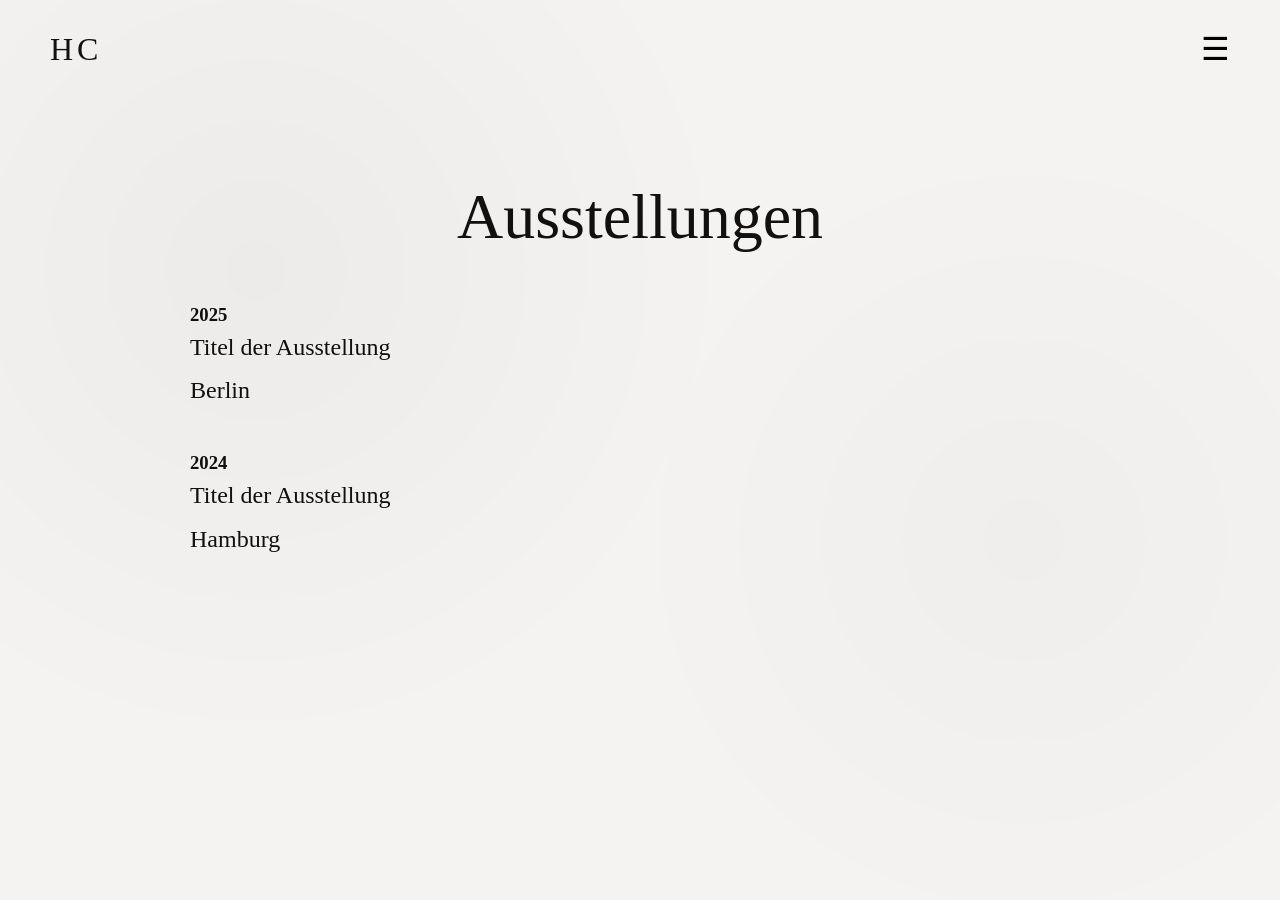
==== ausstellungen.html @ bd430779 "Website Hagazussa Cara - Version 1.0" ====
<!DOCTYPE html>
<html lang="de">
<head>
    <meta charset="UTF-8">
    <meta name="viewport" content="width=device-width, initial-scale=1.0">
    <title>Ausstellungen</title>

    <link rel="stylesheet" href="css/style.css">
</head>
<body>

<header class="header">

    <a href="index.html" class="logo">HC</a>

    <button class="menu-toggle" id="menuToggle">
        ☰
    </button>

    <nav class="menu" id="menu">
        <a href="werke.html">Werke</a>
        <a href="ueber-mich.html">Über mich</a>
        <a href="ausstellungen.html">Ausstellungen</a>
        <a href="kontakt.html">Kontakt</a>
    </nav>

</header>

<section class="page-section">

    <h1>Ausstellungen</h1>

    <div class="exhibitions">

        <div class="exhibition">
            <h3>2025</h3>
            <p>Titel der Ausstellung</p>
            <p>Berlin</p>
        </div>

        <div class="exhibition">
            <h3>2024</h3>
            <p>Titel der Ausstellung</p>
            <p>Hamburg</p>
        </div>

    </div>

</section>

<script src="js/main.js"></script>

</body>
</html>
---- css/style.css ----
*{
    margin:0;
    padding:0;
    box-sizing:border-box;
}

body{
    background:#f4f3f1;
    color:#111;
    font-family:"Cormorant Garamond", serif;
}

body::before{
    content:"";
    position:fixed;
    inset:0;
    background:
    radial-gradient(circle at 20% 30%, rgba(0,0,0,.03), transparent 40%),
    radial-gradient(circle at 80% 60%, rgba(0,0,0,.02), transparent 35%);
    pointer-events:none;
}

.header{
    position:fixed;
    top:0;
    left:0;
    width:100%;
    padding:30px 50px;
    display:flex;
    justify-content:space-between;
    align-items:center;
    z-index:1000;
}

.logo{
    text-decoration:none;
    color:#111;
    font-size:2rem;
    letter-spacing:4px;
}

.menu-toggle{
    background:none;
    border:none;
    font-size:2rem;
    cursor:pointer;
}

.menu{
    position:absolute;
    top:90px;
    right:50px;
    background:rgba(244,243,241,.96);
    padding:30px;
    display:flex;
    flex-direction:column;
    gap:15px;

    opacity:0;
    visibility:hidden;
    transform:translateY(-10px);
    transition:.3s;
}

.menu.active{
    opacity:1;
    visibility:visible;
    transform:translateY(0);
}

.menu a{
    text-decoration:none;
    color:#111;
    text-transform:uppercase;
    letter-spacing:3px;
}

.menu a[href="ausstellungen.html"]{
    display:none;
}

.container{
    width:min(1100px,90%);
    margin:auto;
    padding-top:120px;
    padding-bottom:2cm;
}

.hero{
    text-align:center;
}

.subtitle{
    letter-spacing:6px;
    text-transform:uppercase;
}

.hero h1{
    font-size:clamp(3rem,8vw,7rem);
    font-weight:400;
    text-transform:uppercase;
    margin:20px 0;
}

.role{
    letter-spacing:5px;
    text-transform:uppercase;
    margin-bottom:30px;
}

.intro{
    max-width:700px;
    margin:auto;
    font-size:1.5rem;
    line-height:1.6;
}

.artwork{
    margin-top:60px;
    text-align:center;
}

.artwork img{
    width:100%;
    max-width:100%;
    filter:grayscale(100%);
}

.page-section{
    width:min(900px,90%);
    margin:180px auto;
}

.page-section h1{
    text-align:center;
    font-size:4rem;
    margin-bottom:50px;
    font-weight:400;
}

.page-section p{
    font-size:1.5rem;
    line-height:1.8;
}

.page-section--gallery{
    width:min(1200px,92%);
}

.gallery-series{
    margin-bottom:100px;
}

.gallery-series:last-child{
    margin-bottom:0;
}

.gallery-series-title{
    text-align:center;
    font-size:2rem;
    font-weight:400;
    letter-spacing:4px;
    text-transform:uppercase;
    margin-bottom:8px;
}

.gallery-series-desc{
    text-align:center;
    font-size:1.1rem;
    letter-spacing:3px;
    text-transform:uppercase;
    color:#666;
    margin-bottom:40px;
}

.gallery{
    display:grid;
    grid-template-columns:repeat(3,1fr);
    gap:24px;
}

.gallery--featured{
    grid-template-columns:1fr;
    max-width:500px;
    margin:0 auto;
}

.gallery-item{
    position:relative;
    padding:0;
    border:none;
    background:none;
    cursor:pointer;
    overflow:hidden;
    aspect-ratio:4/3;
}

.gallery-item--wide{
    grid-column:span 2;
    aspect-ratio:16/9;
}

.gallery-item--featured{
    aspect-ratio:3/4;
}

.gallery-item img{
    width:100%;
    height:100%;
    object-fit:cover;
    display:block;
    filter:grayscale(100%);
    transition:transform .6s ease, filter .6s ease;
}

.gallery-caption{
    position:absolute;
    inset:0;
    display:flex;
    align-items:center;
    justify-content:center;
    background:rgba(17,17,17,.45);
    color:#f4f3f1;
    font-size:1.4rem;
    letter-spacing:4px;
    text-transform:uppercase;
    opacity:0;
    transition:opacity .4s ease;
}

.gallery-item:hover img,
.gallery-item:focus-visible img{
    transform:scale(1.04);
    filter:grayscale(0%);
}

.gallery-item:hover .gallery-caption,
.gallery-item:focus-visible .gallery-caption{
    opacity:1;
}

.gallery-item:focus-visible{
    outline:2px solid #111;
    outline-offset:4px;
}

.lightbox{
    position:fixed;
    inset:0;
    z-index:2000;
    display:flex;
    align-items:center;
    justify-content:center;
    background:rgba(17,17,17,.92);
    padding:60px 80px;
    opacity:0;
    transition:opacity .35s ease;
}

.lightbox.is-open{
    opacity:1;
}

.lightbox[hidden]{
    display:none;
}

.lightbox-content{
    max-width:90vw;
    max-height:85vh;
    text-align:center;
}

.lightbox-image{
    max-width:100%;
    max-height:calc(85vh - 60px);
    object-fit:contain;
    display:block;
    margin:0 auto;
}

.lightbox-caption{
    color:#f4f3f1;
    font-size:1.2rem;
    letter-spacing:4px;
    text-transform:uppercase;
    margin-top:20px;
}

.lightbox-close{
    position:absolute;
    top:24px;
    right:32px;
    background:none;
    border:none;
    color:#f4f3f1;
    font-size:2.5rem;
    line-height:1;
    cursor:pointer;
    opacity:.7;
    transition:opacity .2s;
}

.lightbox-close:hover{
    opacity:1;
}

.lightbox-nav{
    position:absolute;
    top:50%;
    transform:translateY(-50%);
    background:none;
    border:none;
    color:#f4f3f1;
    font-size:3rem;
    line-height:1;
    cursor:pointer;
    opacity:.5;
    padding:20px;
    transition:opacity .2s;
}

.lightbox-nav:hover{
    opacity:1;
}

.lightbox-prev{
    left:16px;
}

.lightbox-next{
    right:16px;
}

@media (max-width:768px){
    .gallery{
        grid-template-columns:repeat(2,1fr);
        gap:16px;
    }

    .gallery-item--wide{
        grid-column:span 2;
    }

    .lightbox{
        padding:50px 20px;
    }

    .lightbox-nav{
        font-size:2rem;
        padding:10px;
    }
}

@media (max-width:480px){
    .gallery{
        grid-template-columns:1fr;
    }

    .gallery-item--wide{
        grid-column:span 1;
    }
}

.page-section--about{
    width:min(1200px,92%);
}

.about-layout{
    display:grid;
    grid-template-columns:minmax(280px, 42%) 1fr;
    gap:60px;
    align-items:start;
}

.about-portrait{
    position:sticky;
    top:140px;
}

.about-portrait img{
    width:100%;
    display:block;
    filter:grayscale(100%);
}

.about-content{
    display:flex;
    flex-direction:column;
    gap:50px;
    padding-top:10px;
}

.about-block h2{
    font-size:1.4rem;
    font-weight:500;
    letter-spacing:4px;
    text-transform:uppercase;
    margin-bottom:16px;
}

.about-block p{
    font-size:1.5rem;
    line-height:1.8;
}

.page-section--contact{
    width:min(800px,90%);
}

.contact-intro{
    text-align:center;
    margin-bottom:80px;
}

.contact-email{
    margin-top:24px;
}

.contact-email a{
    color:#111;
    font-size:1.8rem;
    letter-spacing:2px;
    text-decoration:none;
    border-bottom:1px solid rgba(17,17,17,.3);
    transition:border-color .3s;
}

.contact-email a:hover{
    border-bottom-color:#111;
}

.legal-section{
    margin-top:70px;
    padding-top:50px;
    border-top:1px solid rgba(17,17,17,.12);
}

.legal-section h2{
    font-size:1.6rem;
    font-weight:500;
    letter-spacing:4px;
    text-transform:uppercase;
    margin-bottom:24px;
}

.legal-section h3{
    font-size:1.2rem;
    font-weight:500;
    letter-spacing:2px;
    text-transform:uppercase;
    margin:32px 0 12px;
    color:#444;
}

.legal-section p{
    font-size:1.25rem;
    line-height:1.8;
    margin-bottom:12px;
}

.legal-section a{
    color:#111;
}

@media (max-width:768px){
    .about-layout{
        grid-template-columns:1fr;
        gap:40px;
    }

    .about-portrait{
        position:static;
        max-width:400px;
        margin:0 auto;
    }
}

.exhibition{
    margin-bottom:40px;
}
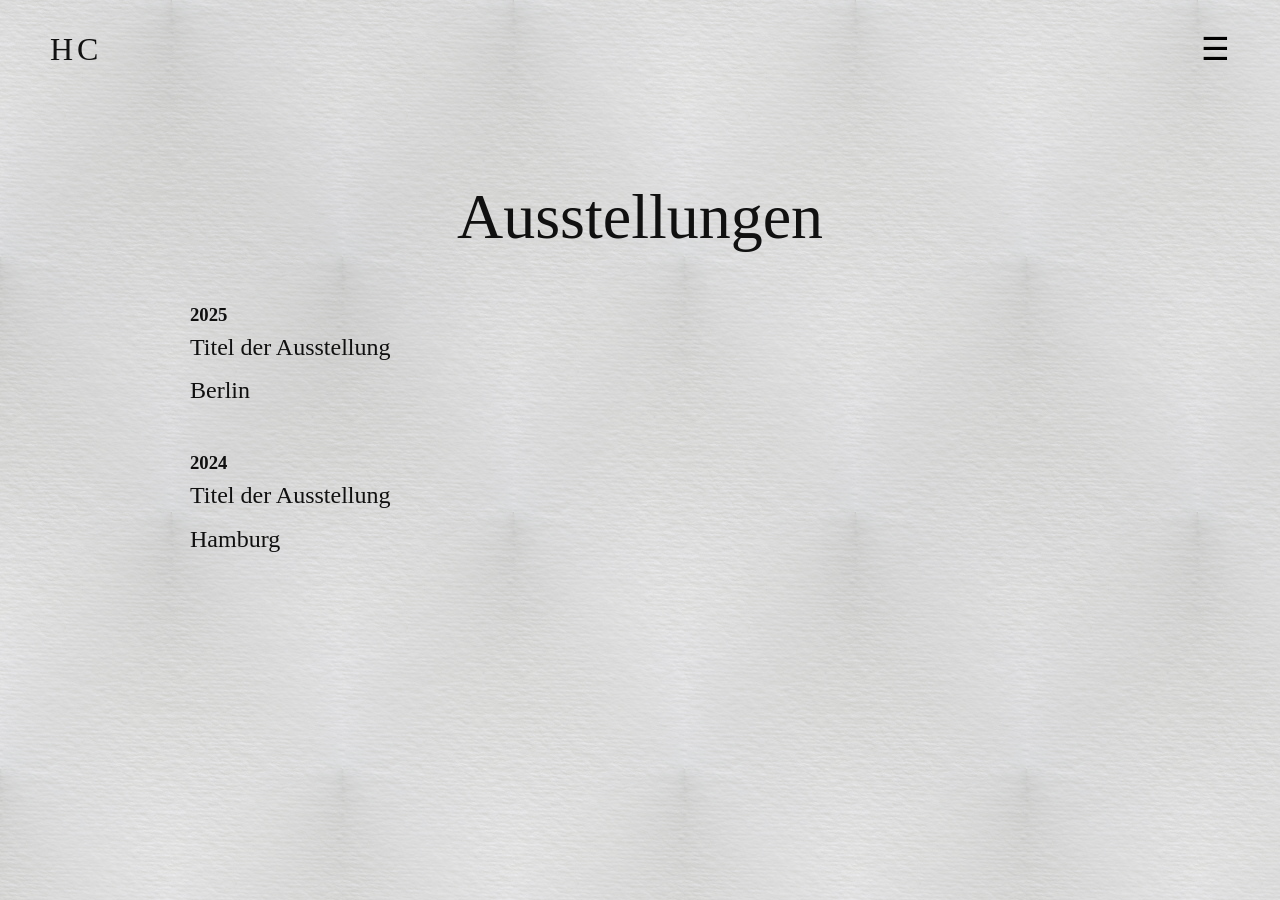
==== commit b4e00f01: "Papier-Hintergrund, Favicons und vier neue Werke in der Galerie Co-authored-by: Cursor <cursoragent@" ====
--- a/ausstellungen.html
+++ b/ausstellungen.html
@@ -4,6 +4,12 @@
     <meta charset="UTF-8">
     <meta name="viewport" content="width=device-width, initial-scale=1.0">
     <title>Ausstellungen</title>
+
+    <link rel="icon" href="ico/favicon.ico" sizes="any">
+    <link rel="icon" type="image/png" sizes="32x32" href="ico/favicon-32x32.png">
+    <link rel="icon" type="image/png" sizes="16x16" href="ico/favicon-16x16.png">
+    <link rel="apple-touch-icon" sizes="180x180" href="ico/apple-touch-icon.png">
+    <link rel="manifest" href="ico/site.webmanifest">
 
     <link rel="stylesheet" href="css/style.css">
 </head>
--- a/css/style.css
+++ b/css/style.css
@@ -5,7 +5,9 @@
 }
 
 body{
-    background:#f4f3f1;
+    background-color:#f4f3f1;
+    background-image:url("../images/papertexture.jpg");
+    background-repeat:repeat;
     color:#111;
     font-family:"Cormorant Garamond", serif;
 }
